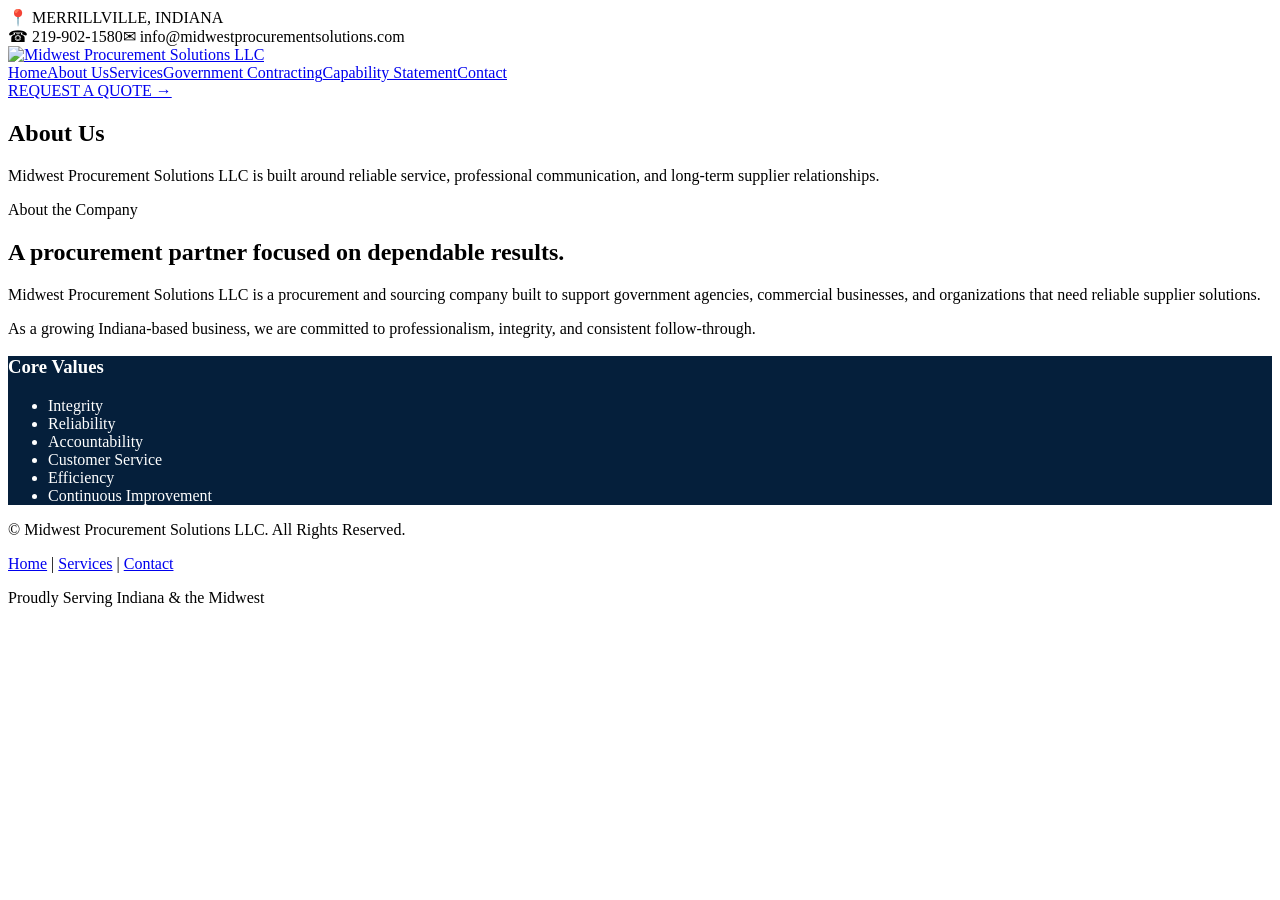
==== about.html @ 80f4475c "Add files via upload" ====
<!DOCTYPE html><html lang="en"><head><meta charset="UTF-8"><meta name="viewport" content="width=device-width, initial-scale=1.0"><title>About Us | Midwest Procurement Solutions LLC</title><meta name="description" content="Learn about Midwest Procurement Solutions LLC."><link rel="icon" href="assets/favicon.png"><link rel="stylesheet" href="css/style.css"></head><body><div class="topbar"><div class="container"><div>📍 MERRILLVILLE, INDIANA</div><div class="topbar-contact"><span>☎ 219-902-1580</span><span>✉ info@midwestprocurementsolutions.com</span></div></div></div><header class="header"><div class="container header-inner"><a class="logo" href="index.html"><img src="assets/logo.png" alt="Midwest Procurement Solutions LLC"></a><nav class="nav"><a class="" href="index.html">Home</a><a class="active" href="about.html">About Us</a><a class="" href="services.html">Services</a><a class="" href="government.html">Government Contracting</a><a class="" href="capability.html">Capability Statement</a><a class="" href="contact.html">Contact</a></nav><a class="btn quote" href="contact.html">REQUEST A QUOTE →</a></div></header><main><section class="page-hero"><div class="container"><h1>About Us</h1><p>Midwest Procurement Solutions LLC is built around reliable service, professional communication, and long-term supplier relationships.</p></div></section><section class="section"><div class="container two-col"><div><p class="kicker">About the Company</p><h2>A procurement partner focused on dependable results.</h2><p>Midwest Procurement Solutions LLC is a procurement and sourcing company built to support government agencies, commercial businesses, and organizations that need reliable supplier solutions.</p><p>As a growing Indiana-based business, we are committed to professionalism, integrity, and consistent follow-through.</p></div><div class="card-dark" style="background:#051f3b;color:white"><h3>Core Values</h3><ul><li>Integrity</li><li>Reliability</li><li>Accountability</li><li>Customer Service</li><li>Efficiency</li><li>Continuous Improvement</li></ul></div></div></section></main><footer class="footer"><div class="container"><p>© <span data-year></span> Midwest Procurement Solutions LLC. All Rights Reserved.</p><p><a href="index.html">Home</a> | <a href="services.html">Services</a> | <a href="contact.html">Contact</a></p><p>Proudly Serving Indiana & the Midwest</p></div></footer><script src="js/script.js"></script></body></html>
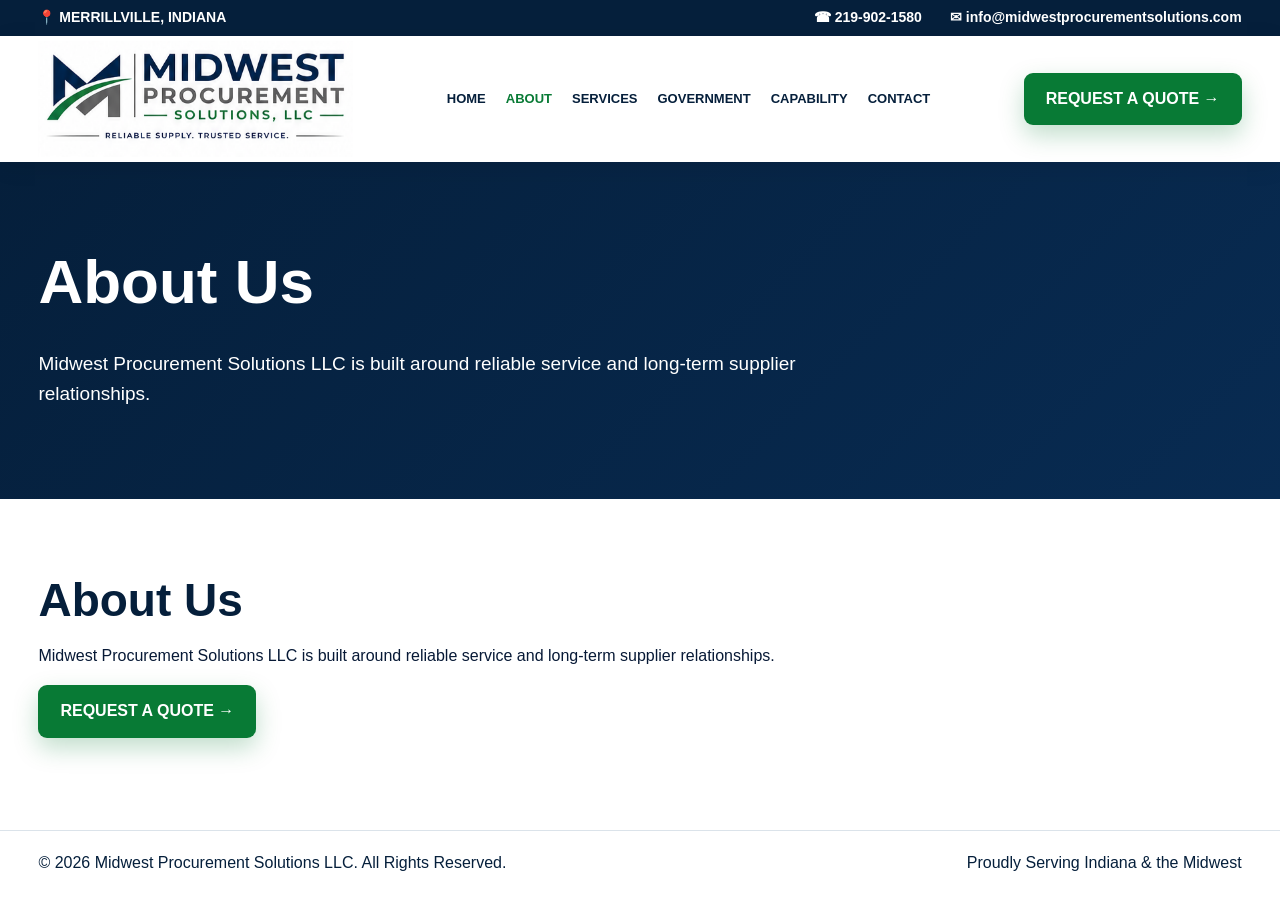
==== commit 63b599ab: "Add files via upload" ====
--- a/about.html
+++ b/about.html
@@ -1 +1 @@
-<!DOCTYPE html><html lang="en"><head><meta charset="UTF-8"><meta name="viewport" content="width=device-width, initial-scale=1.0"><title>About Us | Midwest Procurement Solutions LLC</title><meta name="description" content="Learn about Midwest Procurement Solutions LLC."><link rel="icon" href="assets/favicon.png"><link rel="stylesheet" href="css/style.css"></head><body><div class="topbar"><div class="container"><div>📍 MERRILLVILLE, INDIANA</div><div class="topbar-contact"><span>☎ 219-902-1580</span><span>✉ info@midwestprocurementsolutions.com</span></div></div></div><header class="header"><div class="container header-inner"><a class="logo" href="index.html"><img src="assets/logo.png" alt="Midwest Procurement Solutions LLC"></a><nav class="nav"><a class="" href="index.html">Home</a><a class="active" href="about.html">About Us</a><a class="" href="services.html">Services</a><a class="" href="government.html">Government Contracting</a><a class="" href="capability.html">Capability Statement</a><a class="" href="contact.html">Contact</a></nav><a class="btn quote" href="contact.html">REQUEST A QUOTE →</a></div></header><main><section class="page-hero"><div class="container"><h1>About Us</h1><p>Midwest Procurement Solutions LLC is built around reliable service, professional communication, and long-term supplier relationships.</p></div></section><section class="section"><div class="container two-col"><div><p class="kicker">About the Company</p><h2>A procurement partner focused on dependable results.</h2><p>Midwest Procurement Solutions LLC is a procurement and sourcing company built to support government agencies, commercial businesses, and organizations that need reliable supplier solutions.</p><p>As a growing Indiana-based business, we are committed to professionalism, integrity, and consistent follow-through.</p></div><div class="card-dark" style="background:#051f3b;color:white"><h3>Core Values</h3><ul><li>Integrity</li><li>Reliability</li><li>Accountability</li><li>Customer Service</li><li>Efficiency</li><li>Continuous Improvement</li></ul></div></div></section></main><footer class="footer"><div class="container"><p>© <span data-year></span> Midwest Procurement Solutions LLC. All Rights Reserved.</p><p><a href="index.html">Home</a> | <a href="services.html">Services</a> | <a href="contact.html">Contact</a></p><p>Proudly Serving Indiana & the Midwest</p></div></footer><script src="js/script.js"></script></body></html>+<!doctype html><html lang="en"><head><meta charset="utf-8"><meta name="viewport" content="width=device-width,initial-scale=1"><title>About Us | Midwest Procurement Solutions LLC</title><link rel="icon" href="assets/favicon.png"><link rel="stylesheet" href="css/style.css"></head><body><div class="topbar"><div class="container"><div>📍 MERRILLVILLE, INDIANA</div><div class="topbar-contact"><span>☎ 219-902-1580</span><span>✉ info@midwestprocurementsolutions.com</span></div></div></div><header class="header"><div class="container header-inner"><a class="logo" href="index.html"><img src="assets/logo.png" alt="Midwest Procurement Solutions LLC"></a><nav class="nav"><a class="" href="index.html">Home</a><a class="active" href="about.html">About</a><a class="" href="services.html">Services</a><a class="" href="government.html">Government</a><a class="" href="capability.html">Capability</a><a class="" href="contact.html">Contact</a></nav><a class="btn quote" href="contact.html">REQUEST A QUOTE →</a></div></header><main><section class="page-hero"><div class="container"><h1>About Us</h1><p>Midwest Procurement Solutions LLC is built around reliable service and long-term supplier relationships.</p></div></section><section class="section"><div class="container"><h2>About Us</h2><p>Midwest Procurement Solutions LLC is built around reliable service and long-term supplier relationships.</p><p><a class="btn" href="contact.html">REQUEST A QUOTE →</a></p></div></section></main><footer class="footer"><div class="container"><p>© <span data-year></span> Midwest Procurement Solutions LLC. All Rights Reserved.</p><p>Proudly Serving Indiana & the Midwest</p></div></footer><script src="js/script.js"></script></body></html>
--- a/css/style.css
+++ b/css/style.css
@@ -0,0 +1,2 @@
+
+:root{--navy:#051f3b;--navy2:#082b52;--green:#087a35;--green2:#65c744;--light:#f4f7fa;--text:#071936;--border:#dbe3ea}*{box-sizing:border-box}html{scroll-behavior:smooth}body{margin:0;font-family:Arial,Helvetica,sans-serif;color:var(--text);background:white;line-height:1.55}img{max-width:100%;display:block}.container{width:min(1220px,94%);margin:auto}.topbar{background:var(--navy);color:white;font-size:14px;font-weight:800}.topbar .container{display:flex;justify-content:space-between;align-items:center;gap:18px;min-height:36px}.topbar-contact{display:flex;gap:28px;flex-wrap:wrap}.header{background:white;position:sticky;top:0;z-index:50;box-shadow:0 5px 22px rgba(0,0,0,.08)}.header-inner{display:flex;justify-content:space-between;align-items:center;gap:22px;min-height:126px}.logo img{width:315px}.nav{display:flex;align-items:center;gap:20px;justify-content:center;flex:1}.nav a{text-decoration:none;font-size:13px;font-weight:900;color:var(--navy);text-transform:uppercase;white-space:nowrap}.nav a.active,.nav a:hover{color:var(--green)}.btn{display:inline-flex;align-items:center;justify-content:center;gap:8px;background:var(--green);color:white;text-decoration:none;border-radius:9px;padding:14px 22px;font-weight:900;border:0;box-shadow:0 10px 24px rgba(8,122,53,.25);cursor:pointer}.btn-outline{background:transparent;border:1.5px solid white;color:white;box-shadow:none}.hero{position:relative;min-height:485px;background:var(--navy);color:white;overflow:hidden}.hero-left{position:absolute;inset:0 auto 0 0;width:78%;background:linear-gradient(90deg,rgba(5,31,59,.98),rgba(5,31,59,.86),rgba(5,31,59,.35)),url('../assets/skyline.jpg');background-size:cover;background-position:center}.hero-right{position:absolute;right:0;top:0;width:39%;height:100%;background:linear-gradient(rgba(255,255,255,.08),rgba(255,255,255,.08)),url('../assets/government-building.jpg');background-size:cover;background-position:center}.slash-white{position:absolute;right:35%;top:-75px;width:35px;height:650px;background:white;transform:rotate(30deg);z-index:2}.slash-green{position:absolute;right:36.9%;top:-75px;width:24px;height:650px;background:var(--green);transform:rotate(30deg);z-index:3}.hero-content{position:relative;z-index:4;min-height:485px;display:flex;align-items:center}.hero-copy{max-width:770px}.hero h1{font-size:clamp(39px,5vw,64px);line-height:1.12;margin:0 0 18px;text-transform:uppercase;letter-spacing:.02em}.hero h1 span{color:var(--green2)}.accent{width:75px;height:4px;background:var(--green2);margin:0 0 20px}.hero p{font-size:18px;max-width:690px}.hero-actions{display:flex;gap:18px;flex-wrap:wrap;margin-top:26px}.value-strip{background:var(--navy);color:white;border-top:1px solid rgba(255,255,255,.22);border-bottom:1px solid rgba(255,255,255,.2)}.value-grid{display:grid;grid-template-columns:repeat(4,1fr)}.value-item{display:flex;gap:16px;align-items:center;padding:22px 26px;border-right:1px solid rgba(255,255,255,.32)}.value-icon{font-size:34px;color:var(--green2);width:45px;text-align:center}.value-item strong{display:block;text-transform:uppercase;font-size:15px}.value-item small{display:block;color:#dce8f5}.section{padding:76px 0}.section-light{background:var(--light)}.section-dark{background:linear-gradient(135deg,var(--navy),#03162b);color:white}.heading{text-align:center;margin-bottom:38px}.kicker{font-size:14px;text-transform:uppercase;color:var(--green);font-weight:900;letter-spacing:.14em;margin:0 0 10px}.section-dark .kicker{color:var(--green2)}h2{font-size:clamp(30px,4vw,46px);line-height:1.12;margin:0 0 18px;color:var(--navy)}.section-dark h2{color:white}.services-grid{display:grid;grid-template-columns:repeat(3,1fr);gap:22px}.service-card{background:white;border:1px solid var(--border);border-radius:16px;padding:28px;box-shadow:0 14px 35px rgba(5,31,59,.08)}.circle{width:66px;height:66px;border-radius:50%;display:grid;place-items:center;background:radial-gradient(circle at 65% 25%,#0b8b3e,var(--navy) 70%);border:2px solid var(--green2);color:white;font-size:28px;margin-bottom:18px}.service-card h3{font-size:20px;line-height:1.2;color:var(--navy);margin:0 0 12px;text-transform:uppercase}.two-col{display:grid;grid-template-columns:1.05fr .95fr;gap:48px;align-items:center}.card-dark{background:rgba(255,255,255,.08);border:1px solid rgba(255,255,255,.18);border-radius:18px;padding:30px}.card-dark h3{color:var(--green2);margin-top:0;font-size:25px}.card-dark li{margin:10px 0}.cert-grid{display:grid;grid-template-columns:repeat(4,1fr);gap:18px;margin-top:30px}.cert{background:white;border:1px solid var(--border);border-radius:14px;text-align:center;padding:24px 14px}.cert span{font-size:38px;display:block;color:var(--green)}.cert strong{display:block;text-transform:uppercase;color:var(--navy)}.cert small{display:block;color:var(--green);font-weight:900}.cap-grid{display:grid;grid-template-columns:1fr .55fr;gap:42px;align-items:center}.cap-preview{width:270px;border-radius:8px;box-shadow:0 22px 55px rgba(0,0,0,.38);justify-self:center}.industry-grid{display:grid;grid-template-columns:repeat(3,1fr);gap:16px}.industry-grid span{background:white;border:1px solid var(--border);border-radius:12px;padding:18px;text-align:center;font-weight:900;color:var(--navy)}.contact-grid{display:grid;grid-template-columns:1fr 1fr;gap:44px;align-items:start}.contact-card{background:rgba(255,255,255,.08);border:1px solid rgba(255,255,255,.18);border-radius:16px;padding:24px;margin-top:20px}.form{background:white;color:var(--navy);border-radius:16px;padding:28px}label{display:block;font-weight:900;margin-bottom:16px}input,textarea{display:block;width:100%;margin-top:7px;padding:13px;border:1px solid #cbd5df;border-radius:8px;font:inherit}textarea{min-height:140px}.footer{background:white;color:var(--navy);border-top:1px solid var(--border)}.footer .container{display:flex;justify-content:space-between;gap:20px;align-items:center;min-height:64px;flex-wrap:wrap}.footer a{text-decoration:none;font-weight:800}.page-hero{background:linear-gradient(135deg,var(--navy),var(--navy2));color:white;padding:72px 0}.page-hero h1{font-size:clamp(38px,5vw,62px);margin:0}.page-hero p{font-size:19px;max-width:760px}.list-check{padding-left:0;list-style:none}.list-check li{margin:10px 0}.list-check li:before{content:'✓ ';color:var(--green);font-weight:900}@media(max-width:1100px){.nav{display:none}.header-inner{min-height:auto;padding:16px 0}.logo img{width:300px;max-width:70vw}.quote{display:none}.hero-right,.slash-white,.slash-green{display:none}.hero-left{width:100%}.value-grid,.cert-grid{grid-template-columns:repeat(2,1fr)}}@media(max-width:760px){.topbar .container,.topbar-contact{display:block;padding:7px 0}.topbar-contact span{display:block;margin:4px 0}.hero,.hero-content{min-height:500px}.hero h1{font-size:34px}.hero p{font-size:16px}.value-grid,.services-grid,.two-col,.cap-grid,.industry-grid,.contact-grid,.cert-grid{grid-template-columns:1fr}.value-item{border-right:0;border-bottom:1px solid rgba(255,255,255,.18)}.cap-preview{justify-self:start;max-width:100%}.footer .container{display:block;padding:16px 0}}
